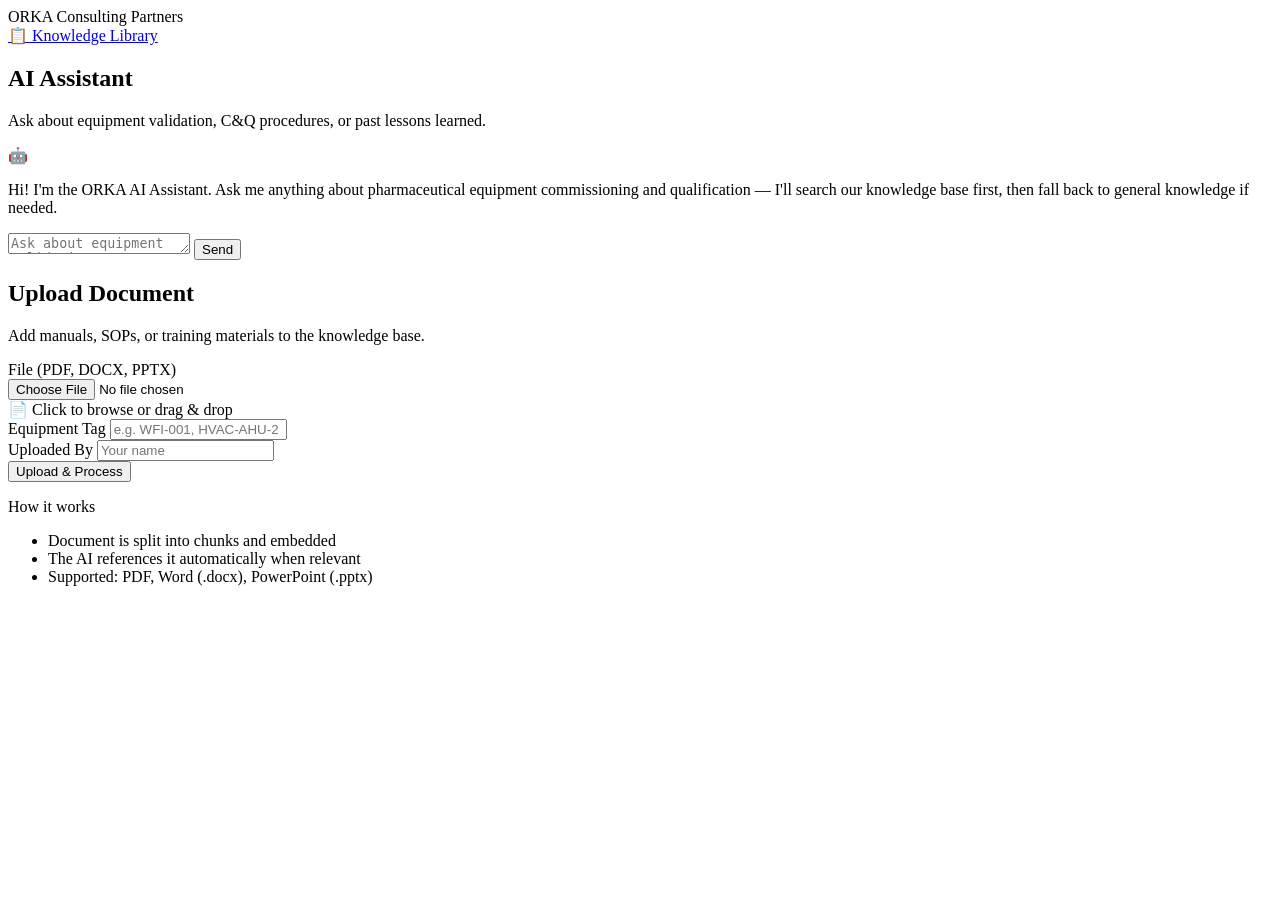
==== main/public/chat.html @ 8251c691 "feat: add AI Assistant chat and document upload UI - New /assistant page with two-column layout: cha" ====
<!DOCTYPE html>
<html lang="en">

<head>
    <meta charset="UTF-8">
    <meta name="viewport" content="width=device-width, initial-scale=1.0">
    <title>ORKA AI Assistant</title>
    <link rel="stylesheet" href="/static/style.css">
    <link rel="icon" type="image/png" href="/static/favicon.png">
    <link rel="preconnect" href="https://fonts.googleapis.com">
    <link rel="preconnect" href="https://fonts.gstatic.com" crossorigin>
    <link href="https://fonts.googleapis.com/css2?family=Inter:wght@300;400;600;700&display=swap" rel="stylesheet">
</head>

<body>
    <nav class="navbar">
        <div class="container">
            <div class="logo">ORKA <span>Consulting Partners</span></div>
            <div class="nav-links">
                <a href="/" class="btn-secondary">📋 Knowledge Library</a>
            </div>
        </div>
    </nav>

    <main class="chat-layout container">

        <!-- Left: Chat Panel -->
        <section class="chat-panel">
            <div class="panel-header">
                <h2>AI Assistant</h2>
                <p>Ask about equipment validation, C&Q procedures, or past lessons learned.</p>
            </div>

            <div id="chat-messages" class="chat-messages">
                <div class="ai-bubble intro-bubble">
                    <div class="bubble-icon">🤖</div>
                    <div class="bubble-body">
                        <p>Hi! I'm the ORKA AI Assistant. Ask me anything about pharmaceutical equipment commissioning and qualification — I'll search our knowledge base first, then fall back to general knowledge if needed.</p>
                    </div>
                </div>
            </div>

            <form id="chat-form" class="chat-input-row" autocomplete="off">
                <textarea id="chat-input" rows="1" placeholder="Ask about equipment validation, C&amp;Q issues, procedures..."></textarea>
                <button type="submit" id="send-btn" class="btn-send">Send</button>
            </form>
        </section>

        <!-- Right: Upload Panel -->
        <aside class="upload-panel">
            <div class="panel-header">
                <h2>Upload Document</h2>
                <p>Add manuals, SOPs, or training materials to the knowledge base.</p>
            </div>

            <form id="upload-form" class="upload-form">
                <div class="form-group">
                    <label for="upload-file">File <span class="file-hint">(PDF, DOCX, PPTX)</span></label>
                    <div class="file-drop-zone" id="drop-zone">
                        <input type="file" id="upload-file" accept=".pdf,.docx,.pptx" required>
                        <div class="drop-label" id="drop-label">
                            <span class="drop-icon">📄</span>
                            <span>Click to browse or drag &amp; drop</span>
                        </div>
                    </div>
                </div>
                <div class="form-group">
                    <label for="equipment-tag">Equipment Tag</label>
                    <input type="text" id="equipment-tag" placeholder="e.g. WFI-001, HVAC-AHU-2" required>
                </div>
                <div class="form-group">
                    <label for="uploaded-by">Uploaded By</label>
                    <input type="text" id="uploaded-by" placeholder="Your name" required>
                </div>
                <button type="submit" id="upload-btn" class="btn-submit">Upload &amp; Process</button>
                <div id="upload-status" class="upload-status hidden"></div>
            </form>

            <div class="upload-tips">
                <p class="tips-label">How it works</p>
                <ul>
                    <li>Document is split into chunks and embedded</li>
                    <li>The AI references it automatically when relevant</li>
                    <li>Supported: PDF, Word (.docx), PowerPoint (.pptx)</li>
                </ul>
            </div>
        </aside>
    </main>

    <script src="/static/chat.js"></script>
</body>

</html>
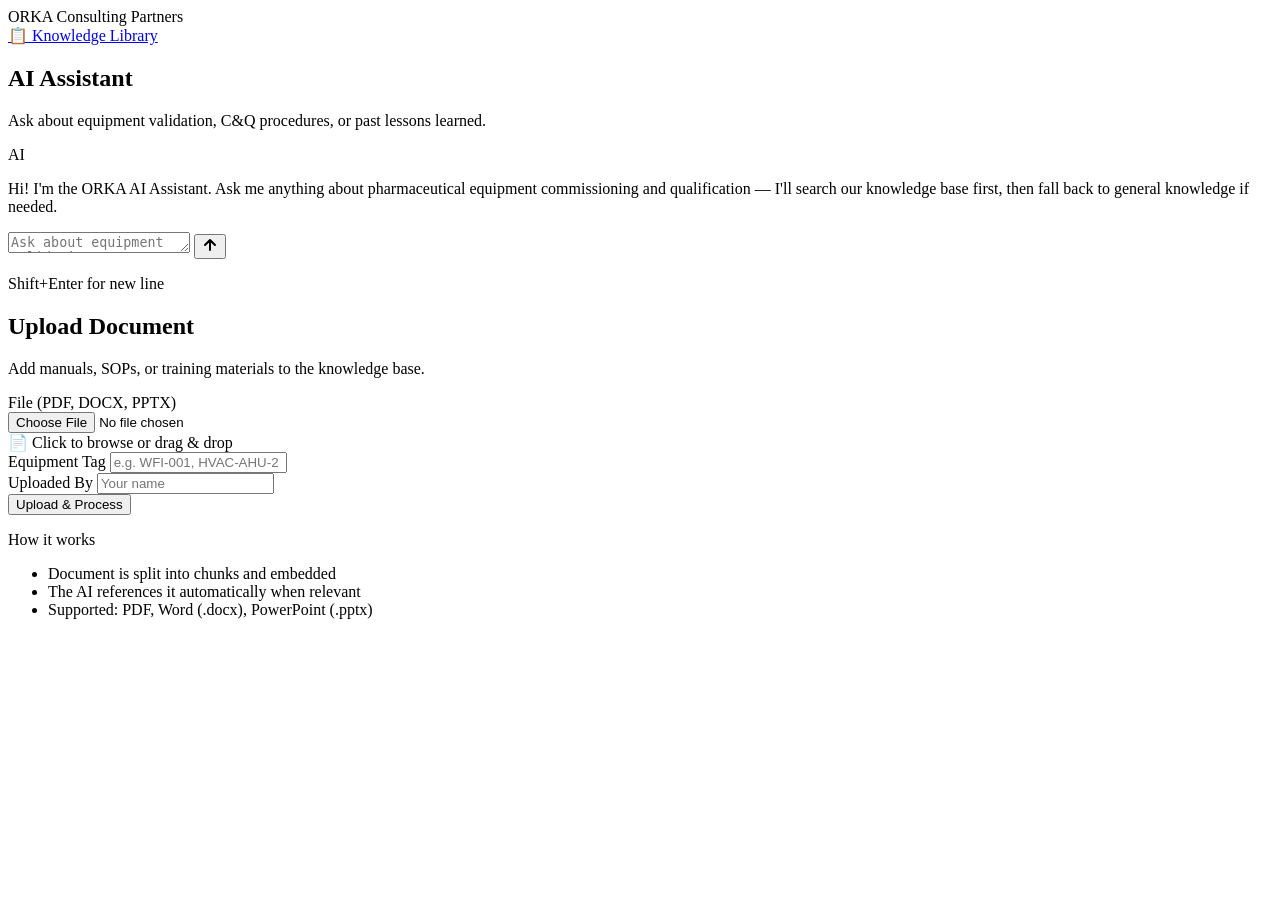
==== commit 5dbd8aba: "feat: enhance chat UI and improve message formatting" ====
--- a/main/public/chat.html
+++ b/main/public/chat.html
@@ -32,17 +32,24 @@
             </div>
 
             <div id="chat-messages" class="chat-messages">
-                <div class="ai-bubble intro-bubble">
-                    <div class="bubble-icon">🤖</div>
+                <div class="ai-bubble">
+                    <div class="bubble-icon">AI</div>
                     <div class="bubble-body">
                         <p>Hi! I'm the ORKA AI Assistant. Ask me anything about pharmaceutical equipment commissioning and qualification — I'll search our knowledge base first, then fall back to general knowledge if needed.</p>
                     </div>
                 </div>
             </div>
 
-            <form id="chat-form" class="chat-input-row" autocomplete="off">
-                <textarea id="chat-input" rows="1" placeholder="Ask about equipment validation, C&amp;Q issues, procedures..."></textarea>
-                <button type="submit" id="send-btn" class="btn-send">Send</button>
+            <form id="chat-form" class="chat-input-area" autocomplete="off">
+                <div class="chat-input-wrapper">
+                    <textarea id="chat-input" rows="1" placeholder="Ask about equipment validation, C&amp;Q issues, procedures..."></textarea>
+                    <button type="submit" id="send-btn" class="btn-send" aria-label="Send">
+                        <svg width="16" height="16" viewBox="0 0 16 16" fill="none" xmlns="http://www.w3.org/2000/svg">
+                            <path d="M8 13V3M3 8l5-5 5 5" stroke="currentColor" stroke-width="2" stroke-linecap="round" stroke-linejoin="round"/>
+                        </svg>
+                    </button>
+                </div>
+                <p class="input-hint">Shift+Enter for new line</p>
             </form>
         </section>
 
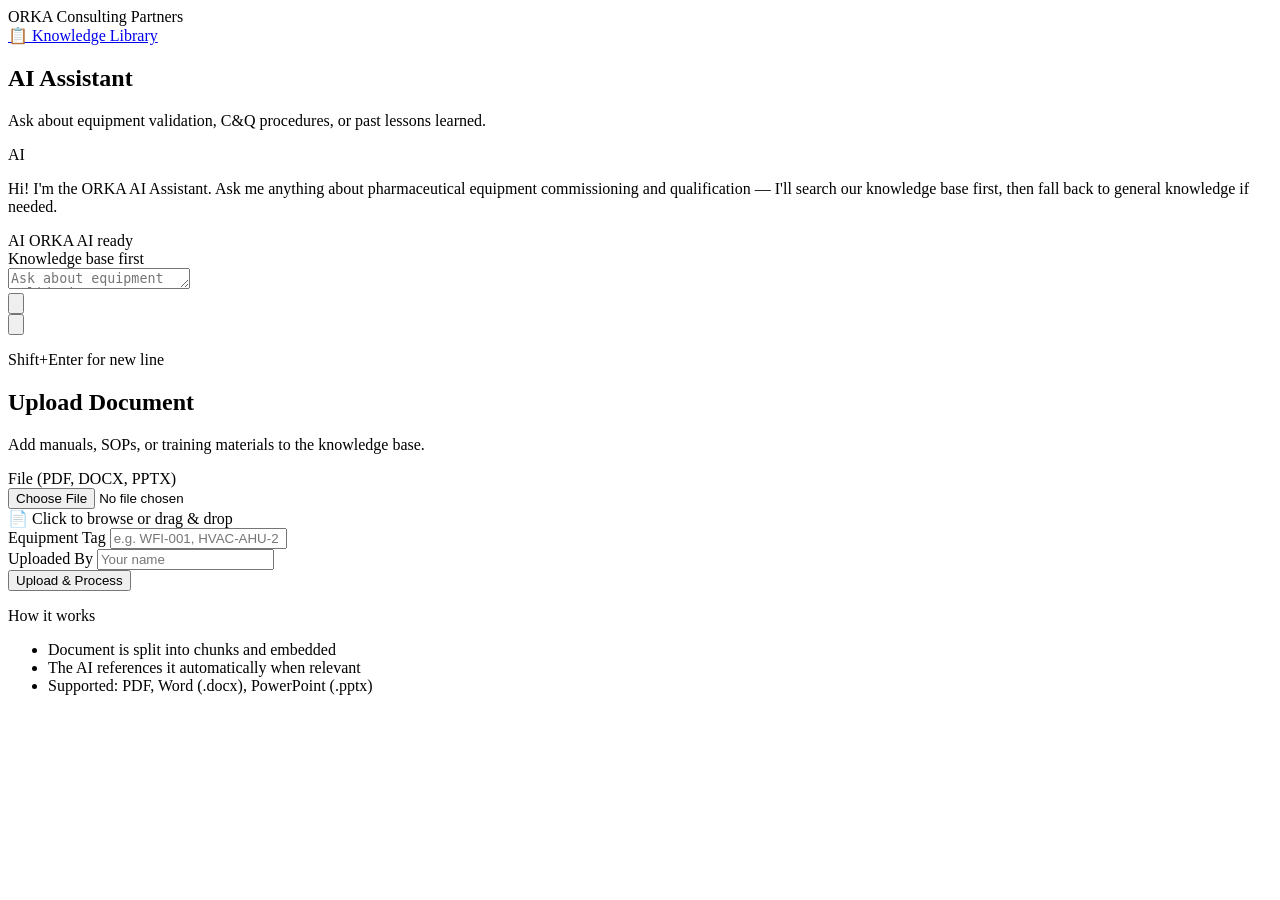
==== commit 33e540fb: "feat: Enhance chat functionality with new alias route and improved UI elements" ====
--- a/main/public/chat.html
+++ b/main/public/chat.html
@@ -40,14 +40,31 @@
                 </div>
             </div>
 
-            <form id="chat-form" class="chat-input-area" autocomplete="off">
-                <div class="chat-input-wrapper">
+            <form id="chat-form" class="chat-input-area ai-prompt" autocomplete="off">
+                <div class="ai-prompt-header">
+                    <div class="ai-prompt-title">
+                        <span class="model-mark" aria-hidden="true">AI</span>
+                        <span>ORKA AI ready</span>
+                    </div>
+                    <span class="ai-prompt-mode">Knowledge base first</span>
+                </div>
+
+                <div class="ai-prompt-box">
                     <textarea id="chat-input" rows="1" placeholder="Ask about equipment validation, C&amp;Q issues, procedures..."></textarea>
-                    <button type="submit" id="send-btn" class="btn-send" aria-label="Send">
-                        <svg width="16" height="16" viewBox="0 0 16 16" fill="none" xmlns="http://www.w3.org/2000/svg">
-                            <path d="M8 13V3M3 8l5-5 5 5" stroke="currentColor" stroke-width="2" stroke-linecap="round" stroke-linejoin="round"/>
-                        </svg>
-                    </button>
+                    <div class="ai-prompt-toolbar">
+                        <div class="prompt-tools">
+                            <button type="button" id="attach-shortcut" class="tool-button" aria-label="Attach document">
+                                <svg viewBox="0 0 16 16" aria-hidden="true">
+                                    <path d="M6.4 11.6l5-5a2.6 2.6 0 0 0-3.7-3.7l-5 5a3.7 3.7 0 1 0 5.2 5.2l4.4-4.4" fill="none" stroke="currentColor" stroke-width="1.5" stroke-linecap="round"/>
+                                </svg>
+                            </button>
+                        </div>
+                        <button type="submit" id="send-btn" class="btn-send" aria-label="Send message">
+                            <svg viewBox="0 0 16 16" aria-hidden="true">
+                                <path d="M8 13V3M3 8l5-5 5 5" fill="none" stroke="currentColor" stroke-width="2" stroke-linecap="round" stroke-linejoin="round"/>
+                            </svg>
+                        </button>
+                    </div>
                 </div>
                 <p class="input-hint">Shift+Enter for new line</p>
             </form>
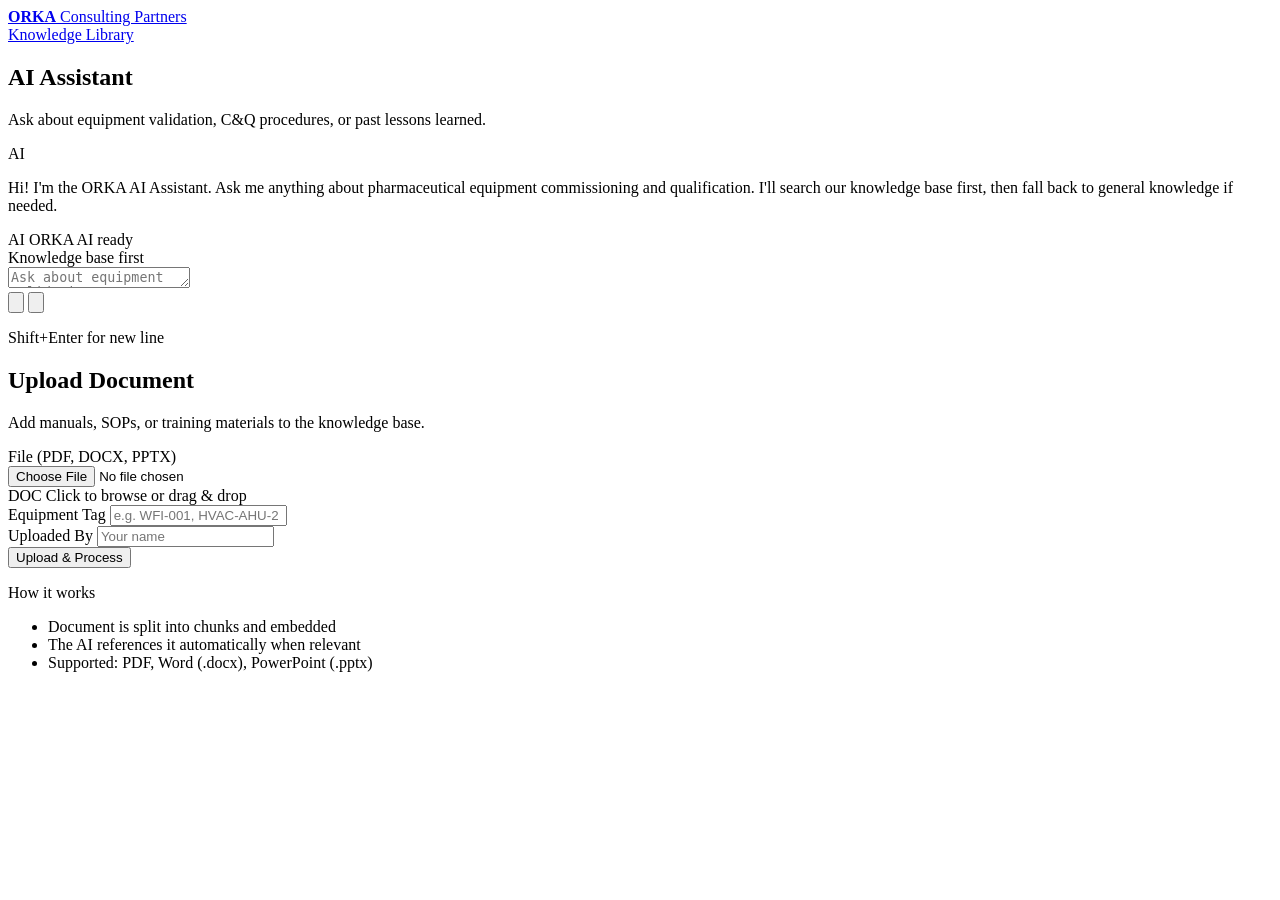
==== commit 9f1411e7: "Redesign ORKA dark theme UI" ====
--- a/main/public/chat.html
+++ b/main/public/chat.html
@@ -9,68 +9,68 @@
     <link rel="icon" type="image/png" href="/static/favicon.png">
     <link rel="preconnect" href="https://fonts.googleapis.com">
     <link rel="preconnect" href="https://fonts.gstatic.com" crossorigin>
-    <link href="https://fonts.googleapis.com/css2?family=Inter:wght@300;400;600;700&display=swap" rel="stylesheet">
+    <link href="https://fonts.googleapis.com/css2?family=Poppins:wght@300;400;500;600;700;800&display=swap" rel="stylesheet">
 </head>
 
-<body>
+<body class="chat-page">
+    <div class="gold-hairline"></div>
     <nav class="navbar">
-        <div class="container">
-            <div class="logo">ORKA <span>Consulting Partners</span></div>
+        <div class="wide-container">
+            <a class="logo" href="/">
+                <strong>ORKA</strong>
+                <span>Consulting Partners</span>
+            </a>
             <div class="nav-links">
-                <a href="/" class="btn-secondary">📋 Knowledge Library</a>
+                <a href="/library" class="btn-secondary">Knowledge Library</a>
             </div>
         </div>
     </nav>
 
-    <main class="chat-layout container">
-
-        <!-- Left: Chat Panel -->
+    <main class="chat-layout wide-container">
         <section class="chat-panel">
             <div class="panel-header">
                 <h2>AI Assistant</h2>
-                <p>Ask about equipment validation, C&Q procedures, or past lessons learned.</p>
+                <p>Ask about equipment validation, C&amp;Q procedures, or past lessons learned.</p>
             </div>
 
             <div id="chat-messages" class="chat-messages">
                 <div class="ai-bubble">
                     <div class="bubble-icon">AI</div>
                     <div class="bubble-body">
-                        <p>Hi! I'm the ORKA AI Assistant. Ask me anything about pharmaceutical equipment commissioning and qualification — I'll search our knowledge base first, then fall back to general knowledge if needed.</p>
+                        <p>Hi! I'm the ORKA AI Assistant. Ask me anything about pharmaceutical equipment commissioning and qualification. I'll search our knowledge base first, then fall back to general knowledge if needed.</p>
                     </div>
                 </div>
             </div>
 
-            <form id="chat-form" class="chat-input-area ai-prompt" autocomplete="off">
-                <div class="ai-prompt-header">
-                    <div class="ai-prompt-title">
-                        <span class="model-mark" aria-hidden="true">AI</span>
-                        <span>ORKA AI ready</span>
+            <form id="chat-form" class="chat-input-area" autocomplete="off">
+                <div class="ai-prompt">
+                    <div class="ai-prompt-header">
+                        <div class="ai-prompt-title">
+                            <span class="model-mark" aria-hidden="true">AI</span>
+                            <span>ORKA AI ready</span>
+                        </div>
+                        <span class="ai-prompt-mode">Knowledge base first</span>
                     </div>
-                    <span class="ai-prompt-mode">Knowledge base first</span>
-                </div>
-
-                <div class="ai-prompt-box">
-                    <textarea id="chat-input" rows="1" placeholder="Ask about equipment validation, C&amp;Q issues, procedures..."></textarea>
-                    <div class="ai-prompt-toolbar">
-                        <div class="prompt-tools">
+                    <div class="ai-prompt-box">
+                        <textarea id="chat-input" rows="1" placeholder="Ask about equipment validation, C&amp;Q issues, procedures..."></textarea>
+                        <div class="ai-prompt-toolbar">
                             <button type="button" id="attach-shortcut" class="tool-button" aria-label="Attach document">
                                 <svg viewBox="0 0 16 16" aria-hidden="true">
-                                    <path d="M6.4 11.6l5-5a2.6 2.6 0 0 0-3.7-3.7l-5 5a3.7 3.7 0 1 0 5.2 5.2l4.4-4.4" fill="none" stroke="currentColor" stroke-width="1.5" stroke-linecap="round"/>
+                                    <path d="M6.4 11.6l5-5a2.6 2.6 0 0 0-3.7-3.7l-5 5a3.7 3.7 0 1 0 5.2 5.2l4.4-4.4" fill="none" stroke="currentColor" stroke-width="1.5" stroke-linecap="round" />
+                                </svg>
+                            </button>
+                            <button type="submit" id="send-btn" class="btn-send" aria-label="Send message">
+                                <svg viewBox="0 0 16 16" aria-hidden="true">
+                                    <path d="M8 13V3M3 8l5-5 5 5" fill="none" stroke="currentColor" stroke-width="2" stroke-linecap="round" stroke-linejoin="round" />
                                 </svg>
                             </button>
                         </div>
-                        <button type="submit" id="send-btn" class="btn-send" aria-label="Send message">
-                            <svg viewBox="0 0 16 16" aria-hidden="true">
-                                <path d="M8 13V3M3 8l5-5 5 5" fill="none" stroke="currentColor" stroke-width="2" stroke-linecap="round" stroke-linejoin="round"/>
-                            </svg>
-                        </button>
                     </div>
                 </div>
                 <p class="input-hint">Shift+Enter for new line</p>
             </form>
         </section>
 
-        <!-- Right: Upload Panel -->
         <aside class="upload-panel">
             <div class="panel-header">
                 <h2>Upload Document</h2>
@@ -83,7 +83,7 @@
                     <div class="file-drop-zone" id="drop-zone">
                         <input type="file" id="upload-file" accept=".pdf,.docx,.pptx" required>
                         <div class="drop-label" id="drop-label">
-                            <span class="drop-icon">📄</span>
+                            <span class="drop-icon">DOC</span>
                             <span>Click to browse or drag &amp; drop</span>
                         </div>
                     </div>
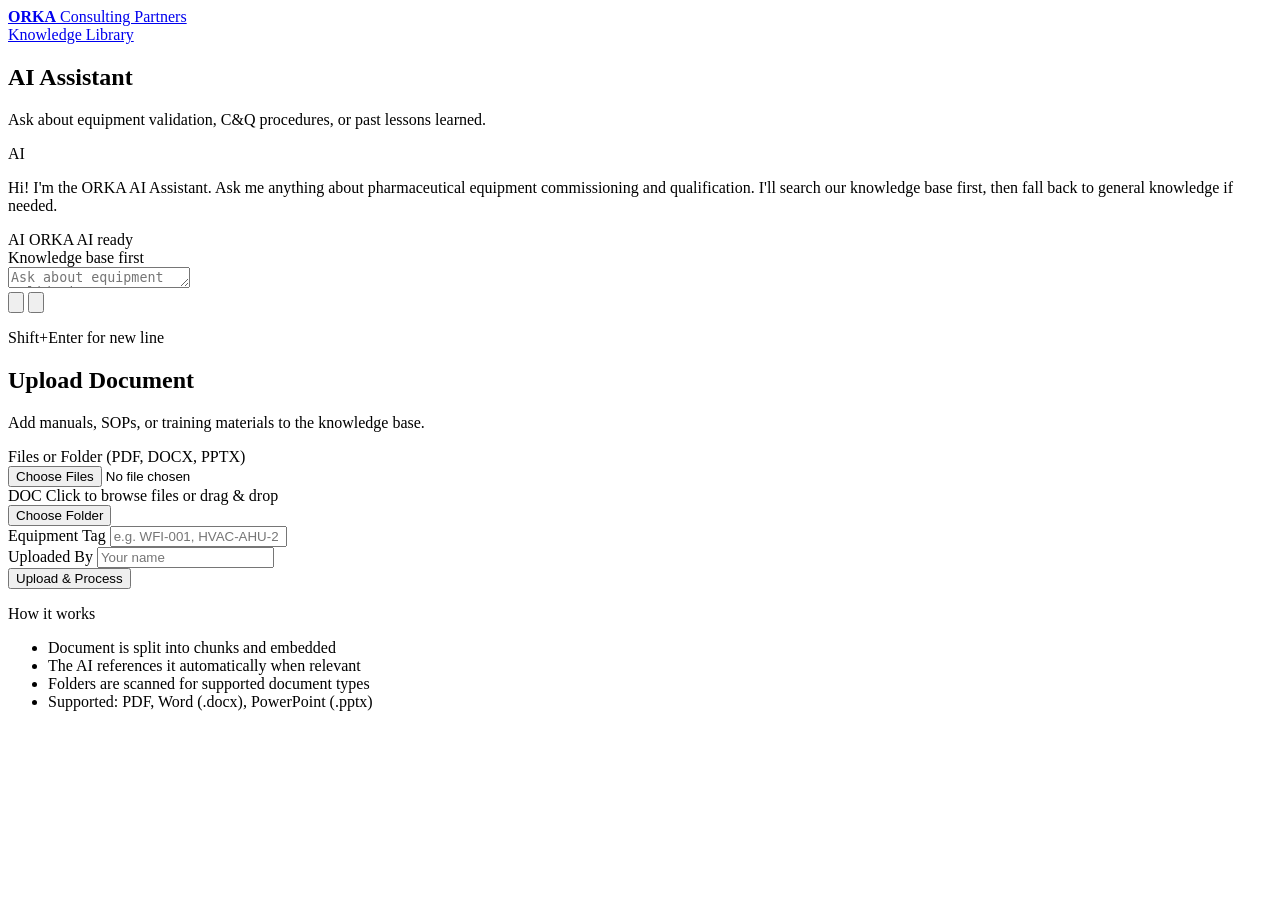
==== commit b5824818: "edited file upload function" ====
--- a/main/public/chat.html
+++ b/main/public/chat.html
@@ -79,14 +79,16 @@
 
             <form id="upload-form" class="upload-form">
                 <div class="form-group">
-                    <label for="upload-file">File <span class="file-hint">(PDF, DOCX, PPTX)</span></label>
+                    <label for="upload-file">Files or Folder <span class="file-hint">(PDF, DOCX, PPTX)</span></label>
                     <div class="file-drop-zone" id="drop-zone">
-                        <input type="file" id="upload-file" accept=".pdf,.docx,.pptx" required>
+                        <input type="file" id="upload-file" accept=".pdf,.docx,.pptx" multiple>
                         <div class="drop-label" id="drop-label">
                             <span class="drop-icon">DOC</span>
-                            <span>Click to browse or drag &amp; drop</span>
+                            <span>Click to browse files or drag &amp; drop</span>
                         </div>
                     </div>
+                    <input type="file" id="upload-folder" accept=".pdf,.docx,.pptx" webkitdirectory directory multiple hidden>
+                    <button type="button" id="folder-select-btn" class="btn-secondary folder-select-btn">Choose Folder</button>
                 </div>
                 <div class="form-group">
                     <label for="equipment-tag">Equipment Tag</label>
@@ -105,6 +107,7 @@
                 <ul>
                     <li>Document is split into chunks and embedded</li>
                     <li>The AI references it automatically when relevant</li>
+                    <li>Folders are scanned for supported document types</li>
                     <li>Supported: PDF, Word (.docx), PowerPoint (.pptx)</li>
                 </ul>
             </div>
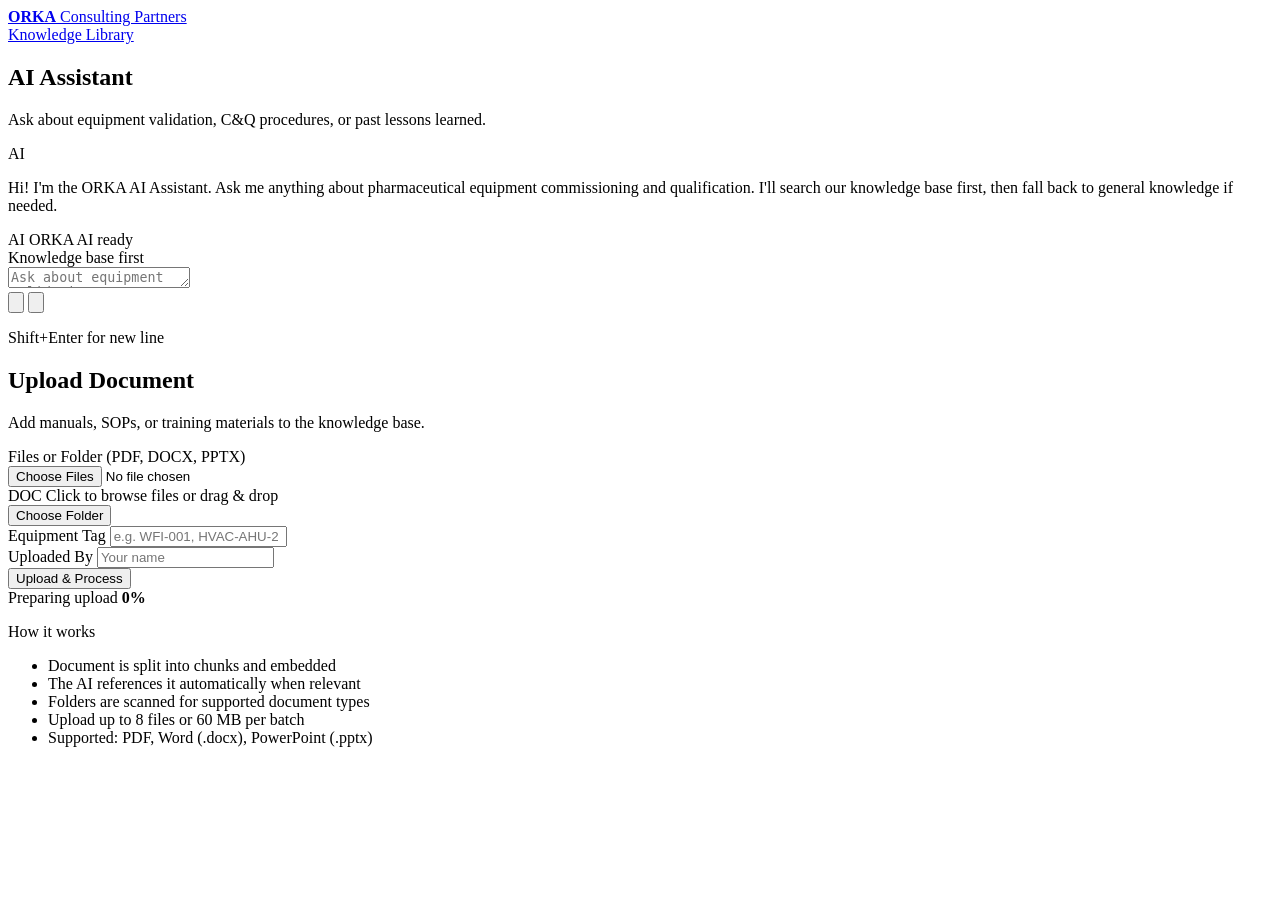
==== commit 87f4c1b0: "Add memory-safe document upload progress" ====
--- a/main/public/chat.html
+++ b/main/public/chat.html
@@ -99,6 +99,15 @@
                     <input type="text" id="uploaded-by" placeholder="Your name" required>
                 </div>
                 <button type="submit" id="upload-btn" class="btn-submit">Upload &amp; Process</button>
+                <div id="upload-progress" class="upload-progress hidden" aria-live="polite">
+                    <div class="upload-progress-head">
+                        <span id="upload-progress-label">Preparing upload</span>
+                        <strong id="upload-progress-percent">0%</strong>
+                    </div>
+                    <div class="upload-progress-track" role="progressbar" aria-valuemin="0" aria-valuemax="100" aria-valuenow="0">
+                        <div id="upload-progress-bar" class="upload-progress-bar"></div>
+                    </div>
+                </div>
                 <div id="upload-status" class="upload-status hidden"></div>
             </form>
 
@@ -108,13 +117,14 @@
                     <li>Document is split into chunks and embedded</li>
                     <li>The AI references it automatically when relevant</li>
                     <li>Folders are scanned for supported document types</li>
+                    <li>Upload up to 8 files or 60 MB per batch</li>
                     <li>Supported: PDF, Word (.docx), PowerPoint (.pptx)</li>
                 </ul>
             </div>
         </aside>
     </main>
 
-    <script src="/static/chat.js"></script>
+    <script src="/static/chat.js?v=memory-safe-upload-1"></script>
 </body>
 
 </html>
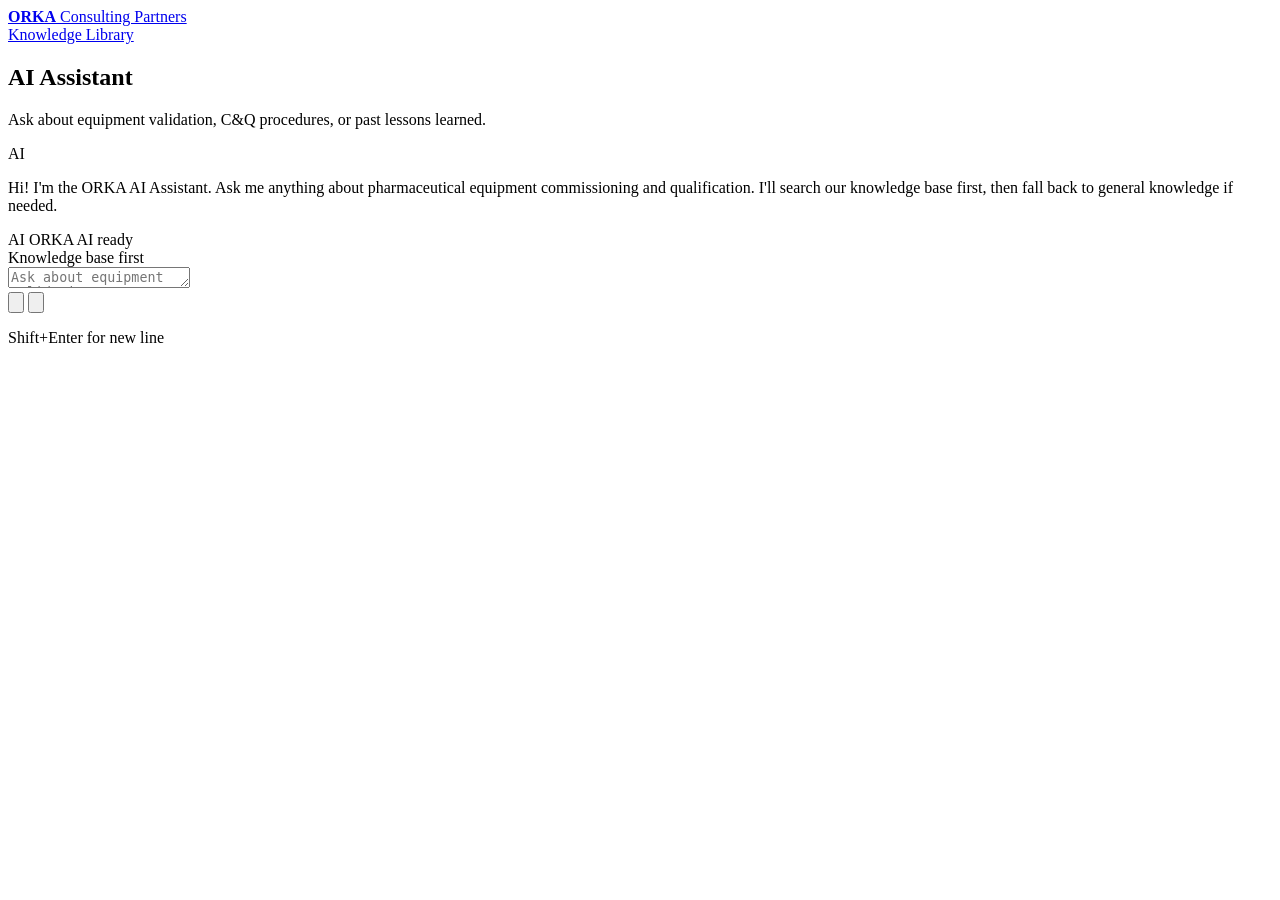
==== commit 39988e91: "Move document upload to library" ====
--- a/main/public/chat.html
+++ b/main/public/chat.html
@@ -70,61 +70,9 @@
                 <p class="input-hint">Shift+Enter for new line</p>
             </form>
         </section>
-
-        <aside class="upload-panel">
-            <div class="panel-header">
-                <h2>Upload Document</h2>
-                <p>Add manuals, SOPs, or training materials to the knowledge base.</p>
-            </div>
-
-            <form id="upload-form" class="upload-form">
-                <div class="form-group">
-                    <label for="upload-file">Files or Folder <span class="file-hint">(PDF, DOCX, PPTX)</span></label>
-                    <div class="file-drop-zone" id="drop-zone">
-                        <input type="file" id="upload-file" accept=".pdf,.docx,.pptx" multiple>
-                        <div class="drop-label" id="drop-label">
-                            <span class="drop-icon">DOC</span>
-                            <span>Click to browse files or drag &amp; drop</span>
-                        </div>
-                    </div>
-                    <input type="file" id="upload-folder" accept=".pdf,.docx,.pptx" webkitdirectory directory multiple hidden>
-                    <button type="button" id="folder-select-btn" class="btn-secondary folder-select-btn">Choose Folder</button>
-                </div>
-                <div class="form-group">
-                    <label for="equipment-tag">Equipment Tag</label>
-                    <input type="text" id="equipment-tag" placeholder="e.g. WFI-001, HVAC-AHU-2" required>
-                </div>
-                <div class="form-group">
-                    <label for="uploaded-by">Uploaded By</label>
-                    <input type="text" id="uploaded-by" placeholder="Your name" required>
-                </div>
-                <button type="submit" id="upload-btn" class="btn-submit">Upload &amp; Process</button>
-                <div id="upload-progress" class="upload-progress hidden" aria-live="polite">
-                    <div class="upload-progress-head">
-                        <span id="upload-progress-label">Preparing upload</span>
-                        <strong id="upload-progress-percent">0%</strong>
-                    </div>
-                    <div class="upload-progress-track" role="progressbar" aria-valuemin="0" aria-valuemax="100" aria-valuenow="0">
-                        <div id="upload-progress-bar" class="upload-progress-bar"></div>
-                    </div>
-                </div>
-                <div id="upload-status" class="upload-status hidden"></div>
-            </form>
-
-            <div class="upload-tips">
-                <p class="tips-label">How it works</p>
-                <ul>
-                    <li>Document is split into chunks and embedded</li>
-                    <li>The AI references it automatically when relevant</li>
-                    <li>Folders are scanned for supported document types</li>
-                    <li>Upload up to 8 files or 60 MB per batch</li>
-                    <li>Supported: PDF, Word (.docx), PowerPoint (.pptx)</li>
-                </ul>
-            </div>
-        </aside>
     </main>
 
-    <script src="/static/chat.js?v=memory-safe-upload-1"></script>
+    <script src="/static/chat.js?v=library-upload-1"></script>
 </body>
 
 </html>
